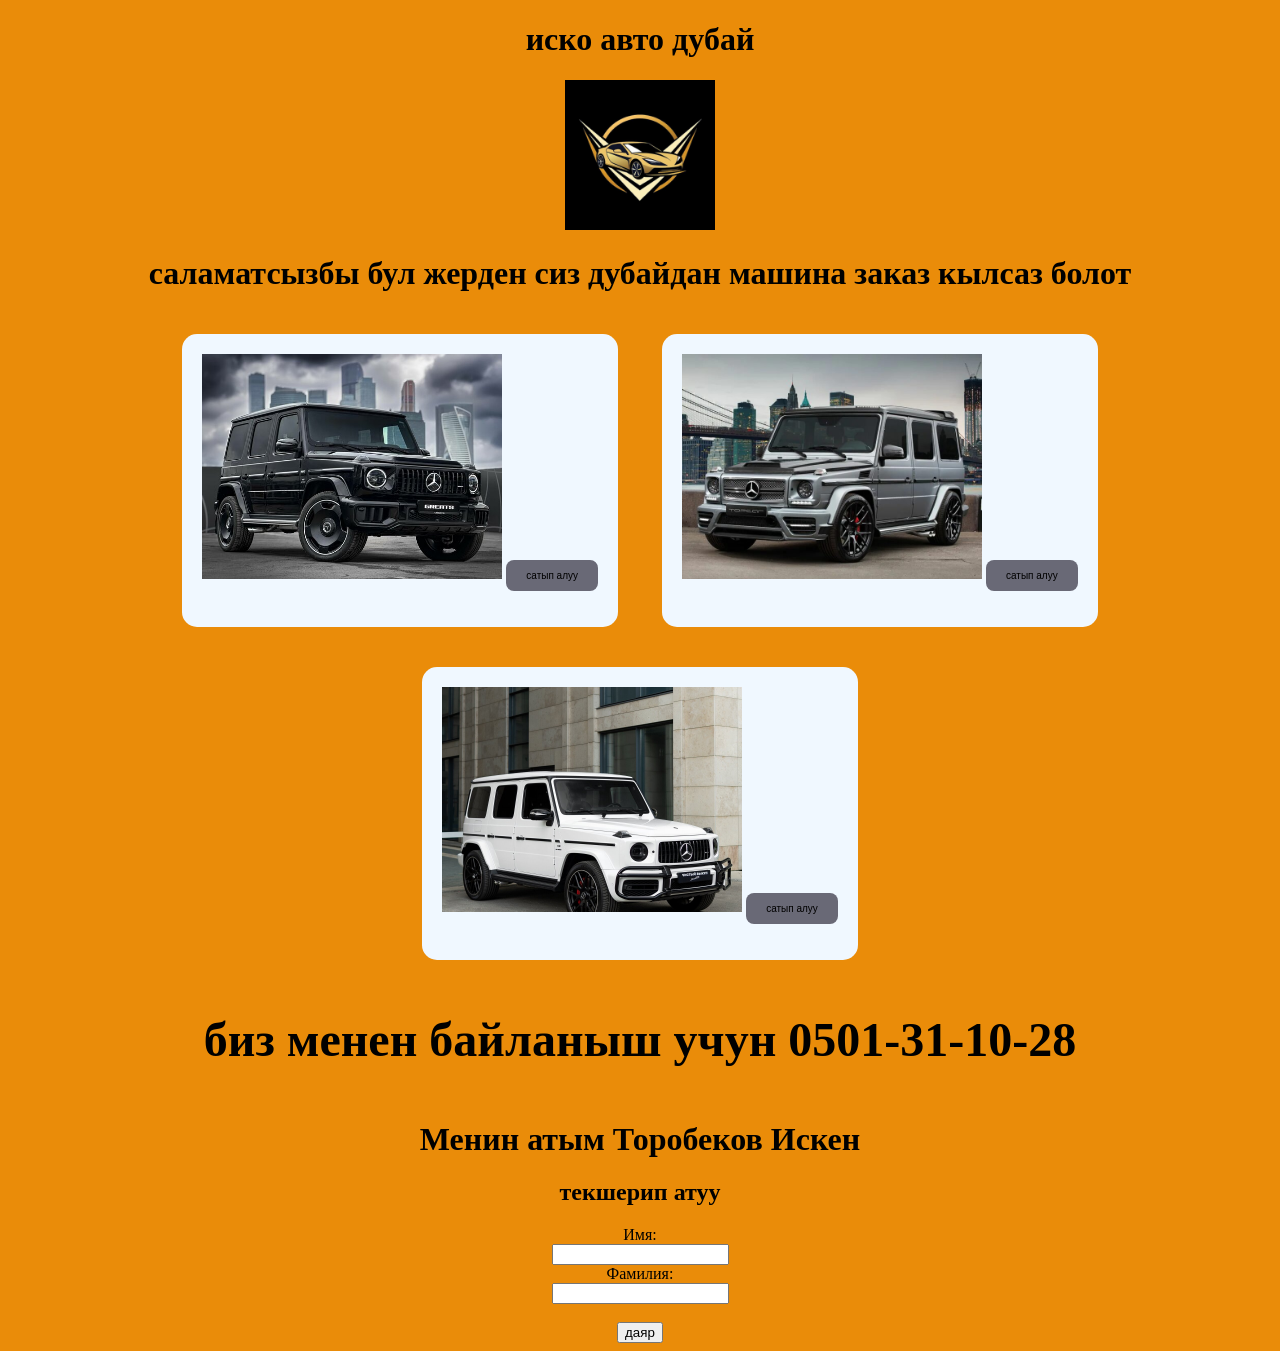
==== index.html @ 36d20339 "Add files via upload" ====
<!DOCTYPE html>
<html lang="en">
<head>
    <meta charset="UTF-8">
    <meta name="viewport" content="width=device-width, initial-scale=1.0">
    <title>авто дубай</title>
</head>
<body>
   <h1>иско авто дубай</h1> 
   <img src="photo_5341601348471953462_x.jpg" alt=""
   width="150">
   <link rel="stylesheet" href="style.css">

   



   <h1>саламатсызбы бул жерден сиз дубайдан машина заказ кылсаз болот</h1>


   <div class="card">
   <img src="uoo.jfif" alt=""
   width="300">
   
<button type="button" onclick="myFunction()">сатып алуу</button>

<p id="demo"></p>

<script>
function myFunction() {
  document.getElementById("demo").innerHTML = "сатып алуу учун томондогу номерге чалыныз";
}
</script>


   </div>
   <div class="card">
<img src="авто гелик 3.jfif" alt=""
   width="300">
   
<button type="button" onclick="myFunction()">сатып алуу</button>

<p id="demo"></p>

<script>
function myFunction() {
  document.getElementById("demo").innerHTML = "сатып алуу учун томондогу номерге чалыныз";
}
</script>


</div>

</div>
   <div class="card">
<img src="авто гелик 2.jfif" alt=""
   width="300">
   
<button type="button" onclick="myFunction()">сатып алуу</button>

<p id="demo"></p>

<script>
function myFunction() {
  document.getElementById("demo").innerHTML = "сатып алуу учун томондогу номерге чалыныз";
}
</script>


</div>


   <div
   class="img-btn">
  <span>чалуу</span>
  <div>


<p style="text-align:center;"  ></p>
<h1 style="font-size: 300%;">биз менен байланыш учун 0501-31-10-28</h1>


</div>
</div>

<body style="background-color:rgb(234, 140, 9);"></body>


<h1> Менин атым Торобеков Искен </h1>
<h2>текшерип атуу</h2>


<form action="https://www.instagram.com/torobekov0_1?igsh=emp0ZzV0NTRvamtt" target="_blank">
  Имя:<br>
  <input type="text" name="firstname" value="">
  <br>
  Фамилия:<br>
  <input type="text" name="lastname" value="">
  <br><br>
  <input type="submit" value="даяр">
</form>


</body>
</html>
---- style.css ----
body{
    text-align: center;
}
.card{
    font-display: auto;
    margin: 20px;
    background: white;
    padding:0 ;
    border: radius0 ; ;
    box-shadow: none;

}
.card{
    display: inline-block;
    margin: 20px;
    padding: 20px;
    border-radius: 15px;
    box-shadow: 0,5px 15px rgb(165, 80, 80);
}
button{
    background-color: rgb(105, 105, 118);
    cursor: pointer;
    padding: 10px 20px;
    border: none;
    border-radius: 8px;
    font-size: 10px;  
}
button:hover{
    background-color: rgb(236, 232, 232);
}
body{
    background-image: url(fon\ avto.jpg);
}
.card{
    background-color: aliceblue;
    
}
.lagn a:hover{
    position: absolute;
    top: 20px;
    right: 20px;
    margin: 5px;
    text-decoration: navajowhite;
    font-weight: bold;
    color: orange;
    padding: 8px 12px;
    background-color: white;
    border-radius: 5px;



}

.lagn a:hover{
    color: orange;
    background-color: orange;
}
.img-btn {
  border: none;
  padding: 0;
  background: none;
  cursor: pointer;
  overflow: hidden;
  border-radius: 15px;
}


.img-btn img {
  width: 300px;
  height: 300px;
  object-fit: cover;
  transition: 0.3s ease;
}


.img-btn:hover img {
  transform: scale(1.1);
  filter: brightness(1.2);
}


.img-btn:active img {
  transform: scale(0.95);
  filter: brightness(0.8);
}
.img-btn {
  position: relative;
}

.img-btn span {
  position: absolute;
  bottom: 10px;
  left: 50%;
  transform: translateX(-50%);
  color: white;
  background: rgba(57, 59, 50, 0.912);
  padding: 5px 10px;
  border-radius: 10px;
  opacity: 0;
  transition: 0.3s;
}


.img-btn:hover span {
  opacity: 1;
}



.wave-btn {
  position: relative;
  overflow: hidden;
  padding: 12px 24px;
  background: #3e4d5d;
  color: #fff;
  border: none;
  cursor: pointer;
  border-radius: 6px;
  font-size: 16px;
}

.wave-btn:after {
  content: "";
  position: absolute;
  background: rgba(162, 71, 71, 0.5);
  width: 0;
  height: 0;
  border-radius: 50%;
  transform: scale(0);
  opacity: 1;
  transition: transform 0.6s ease, opacity 0.8s ease;
}

.wave-btn:active:after {
  width: 200px;
  height: 200px;
  top: 50%;
  left: 50%;
  transform: translate(-50%, -50%) scale(1);
  opacity: 0;
}
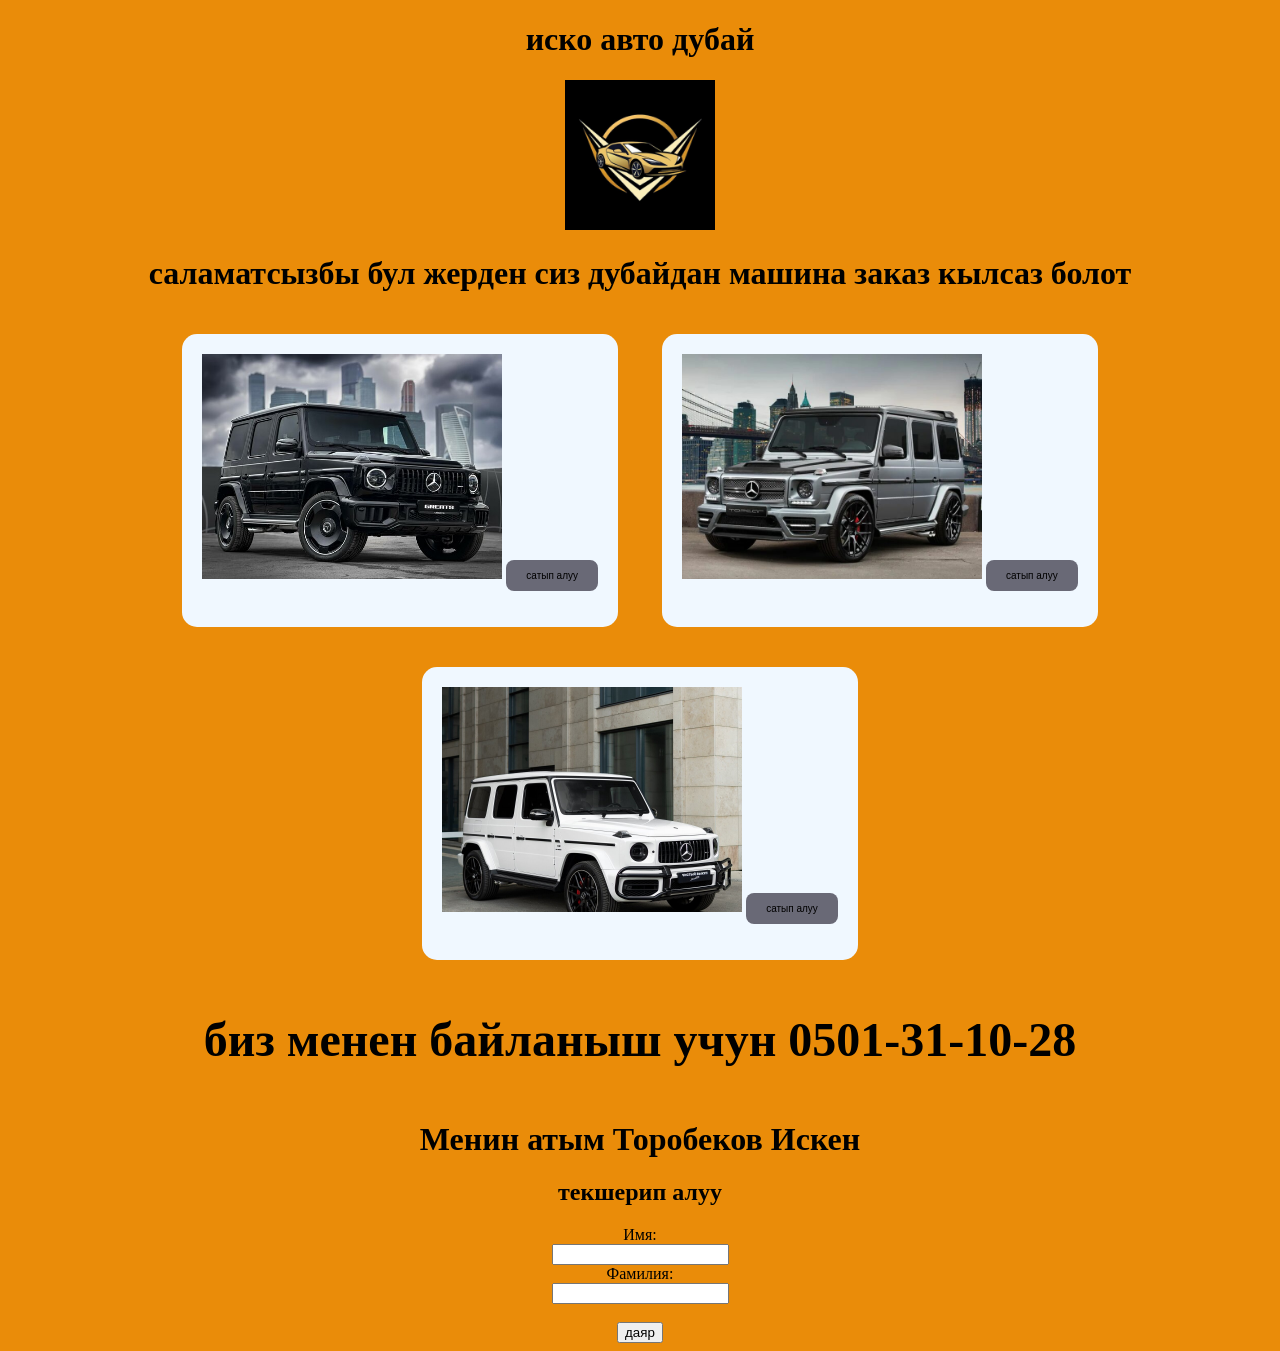
==== commit e4b45977: "Add files via upload" ====
--- a/index.html
+++ b/index.html
@@ -87,7 +87,7 @@
 
 
 <h1> Менин атым Торобеков Искен </h1>
-<h2>текшерип атуу</h2>
+<h2>текшерип алуу</h2>
 
 
 <form action="https://www.instagram.com/torobekov0_1?igsh=emp0ZzV0NTRvamtt" target="_blank">
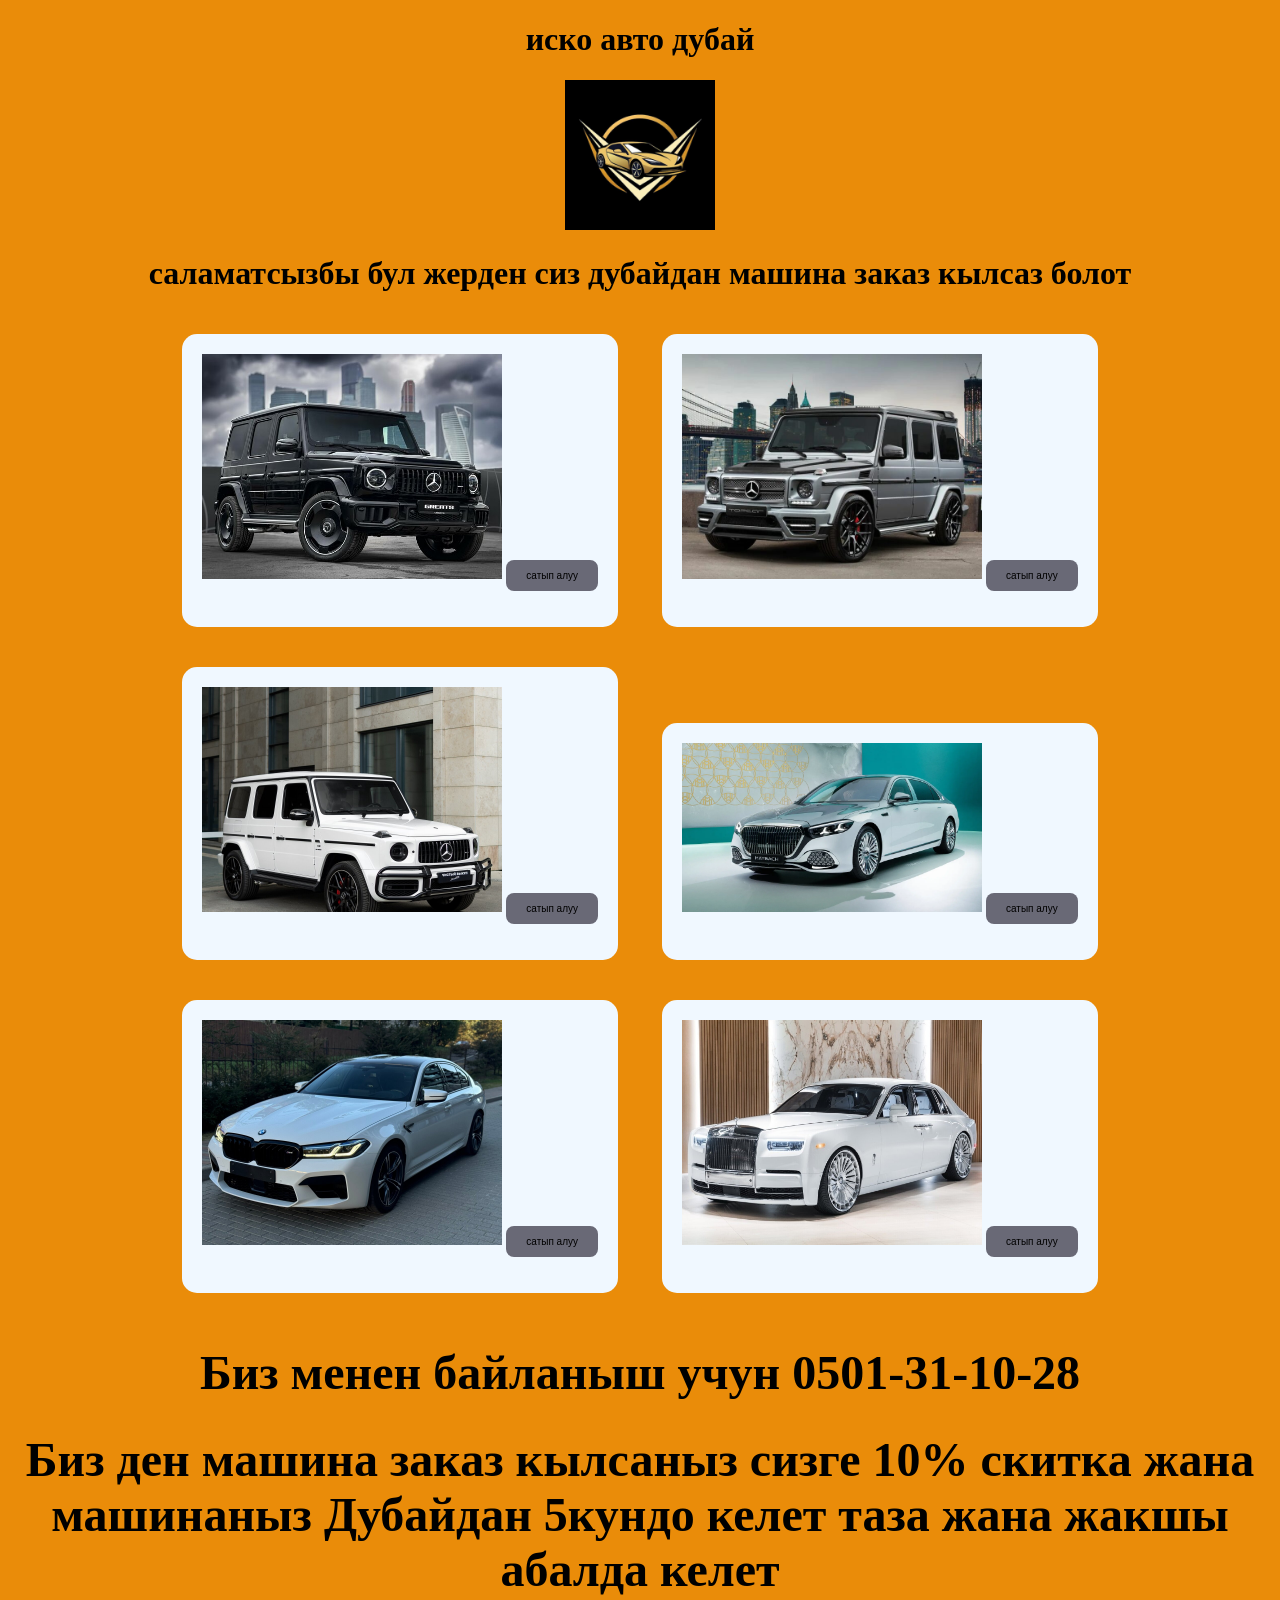
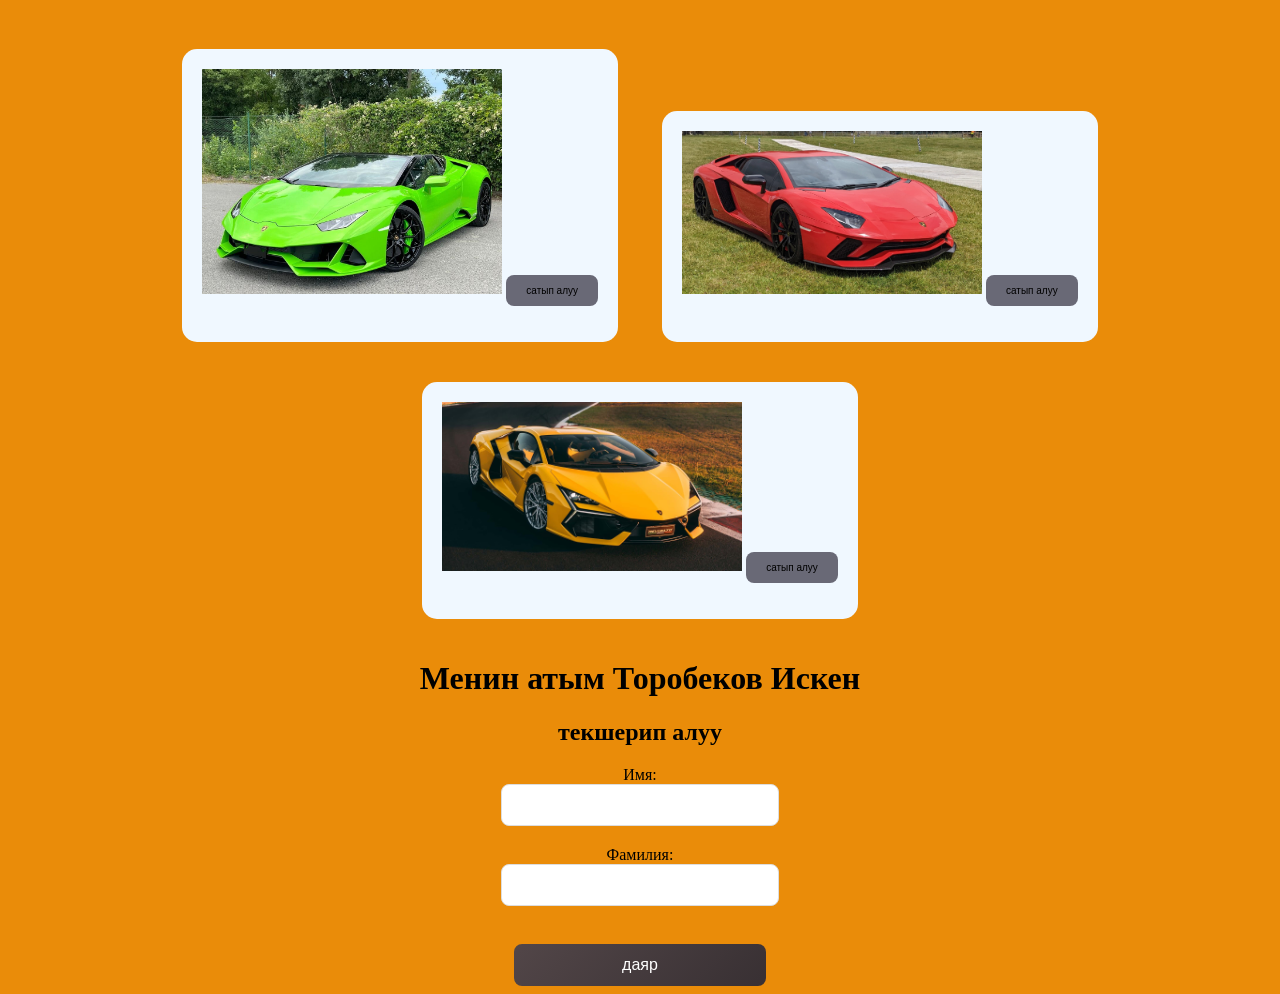
==== commit 42c0cced: "Add files via upload" ====
--- a/index.html
+++ b/index.html
@@ -70,6 +70,43 @@
 </div>
 
 
+
+<div class="card">
+<img src="майбах.webp" alt=""
+   width="300">
+   
+<button type="button" onclick="myFunction()">сатып алуу</button>
+
+<p id="demo"></p>
+
+</div>
+
+
+
+<div class="card">
+<img src="беха.jfif" alt=""
+   width="300">
+   
+<button type="button" onclick="myFunction()">сатып алуу</button>
+
+<p id="demo"></p>
+
+</div>
+
+
+<div class="card">
+<img src="ролс.jfif" alt=""
+   width="300">
+   
+<button type="button" onclick="myFunction()">сатып алуу</button>
+
+<p id="demo"></p>
+
+</div>
+
+
+
+
    <div
    class="img-btn">
   <span>чалуу</span>
@@ -77,8 +114,8 @@
 
 
 <p style="text-align:center;"  ></p>
-<h1 style="font-size: 300%;">биз менен байланыш учун 0501-31-10-28</h1>
-
+<h1 style="font-size: 300%;">Биз менен байланыш учун 0501-31-10-28</h1>
+<h1 style="font-size: 300%;">Биз ден машина заказ кылсаныз сизге 10% скитка жана машинаныз Дубайдан 5кундо келет таза жана жакшы абалда келет </h1>
 
 </div>
 </div>
@@ -86,8 +123,43 @@
 <body style="background-color:rgb(234, 140, 9);"></body>
 
 
+<div class="card">
+<img src="ламба 1.jfif" alt=""
+   width="300">
+   
+<button type="button" onclick="myFunction()">сатып алуу</button>
+
+<p id="demo"></p>
+
+</div>
+
+
+<div class="card">
+<img src="ламба 2.jfif" alt=""
+   width="300">
+   
+<button type="button" onclick="myFunction()">сатып алуу</button>
+
+<p id="demo"></p>
+
+</div>
+
+
+
+<div class="card">
+<img src="ламба 3.jpg" alt=""
+   width="300">
+   
+<button type="button" onclick="myFunction()">сатып алуу</button>
+
+<p id="demo"></p>
+
+</div>
+
+
 <h1> Менин атым Торобеков Искен </h1>
 <h2>текшерип алуу</h2>
+
 
 
 <form action="https://www.instagram.com/torobekov0_1?igsh=emp0ZzV0NTRvamtt" target="_blank">
--- a/style.css
+++ b/style.css
@@ -142,3 +142,39 @@
 
 
 
+ input[type="text"] {
+      width: 20%;
+      padding: 12px;
+      margin-bottom: 20px;
+      border: 1px solid #ddd;
+      border-radius: 8px;
+      font-size: 14px;
+      transition: all 0.3s ease;
+    }
+
+    input[type="text"]:focus {
+      border-color: #473d3f;
+      box-shadow: 0 0 5px rgba(78, 9, 228, 0.5);
+      outline: none;
+    }
+
+    
+    input[type="submit"] {
+      width: 20%;
+      padding: 12px;
+      background: linear-gradient(135deg, #524648, #383033);
+      border: none;
+      color: white;
+      font-size: 16px;
+      font-weight: 500;
+      border-radius: 8px;
+      cursor: pointer;
+      transition: all 0.3s ease;
+    }
+
+    input[type="submit"]:hover {
+      background: linear-gradient(135deg, #550beb, #1707f1);
+      transform: translateY(-2px);
+      box-shadow: 0 5px 15px rgba(255,117,140,0.4);
+    }
+  
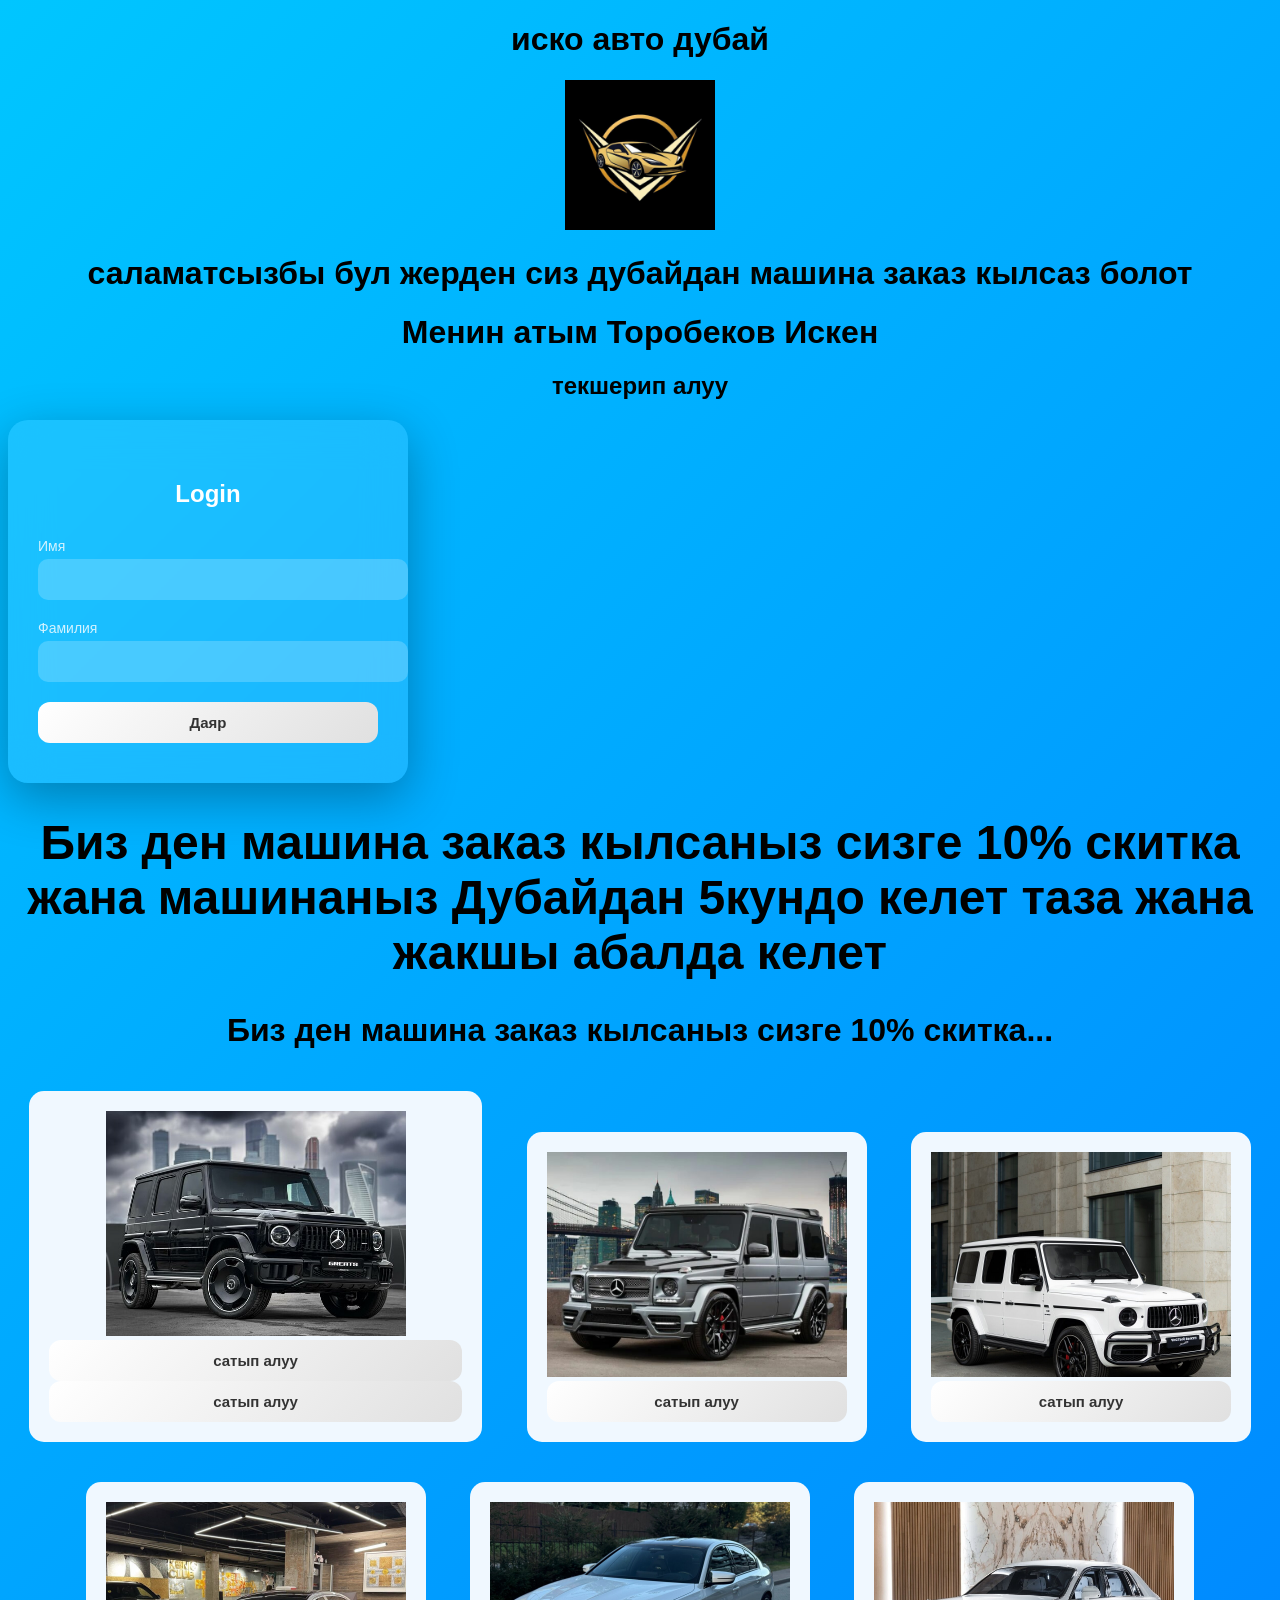
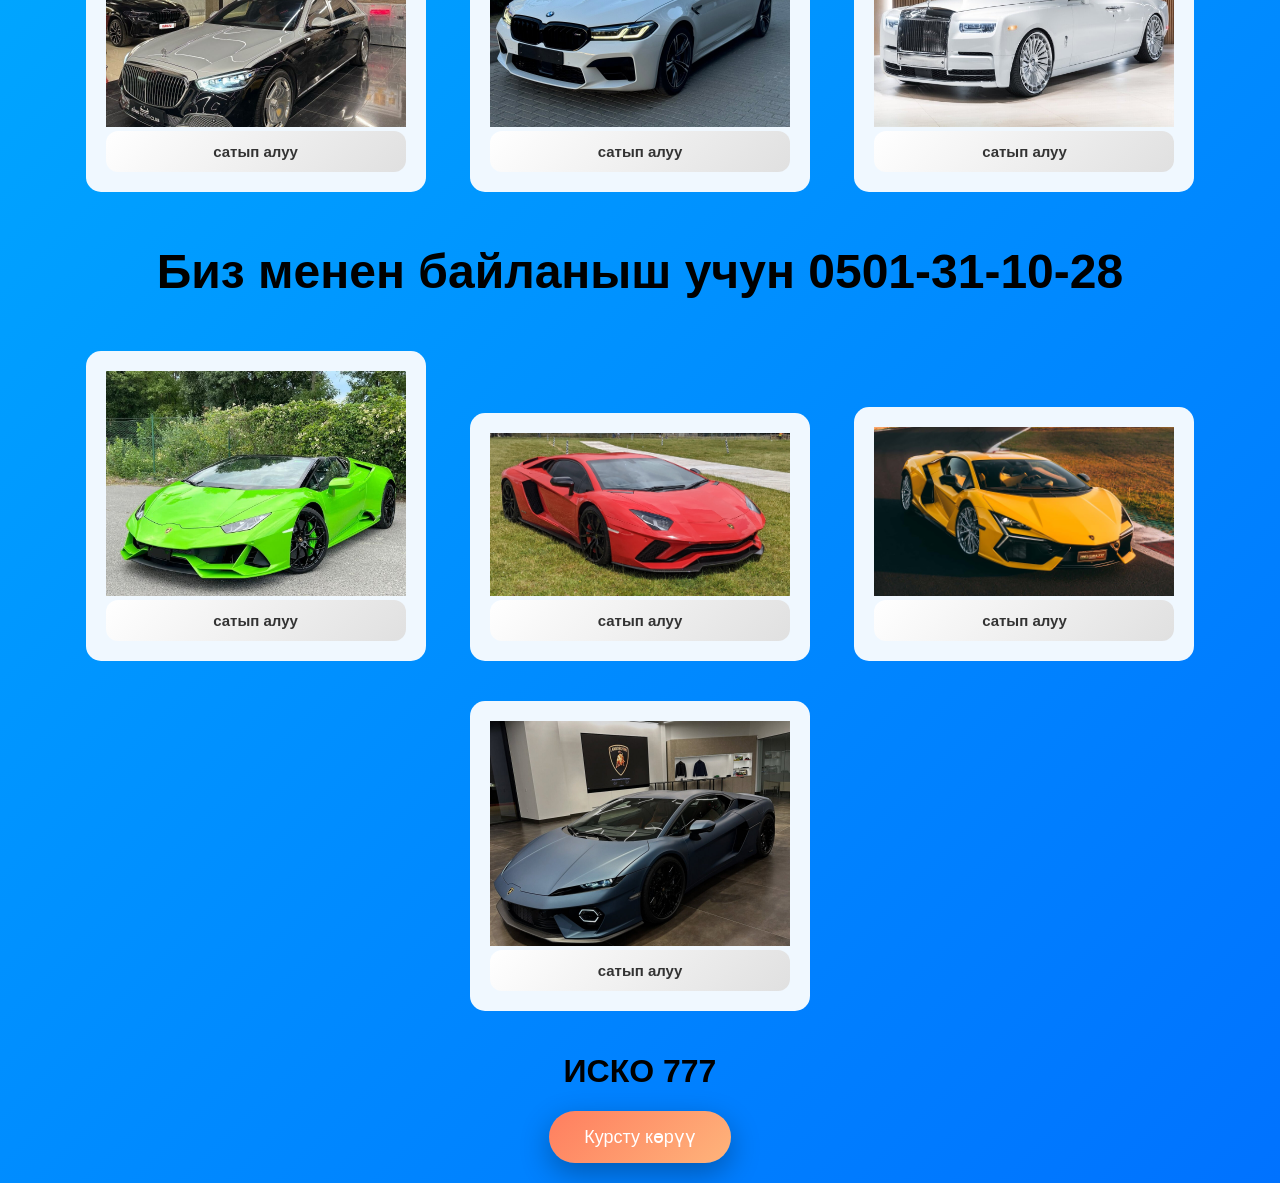
==== commit 6a818584: "Add files via upload" ====
--- a/index.html
+++ b/index.html
@@ -6,8 +6,9 @@
     <title>авто дубай</title>
 </head>
 <body>
-   <h1>иско авто дубай</h1> 
-   <img src="photo_5341601348471953462_x.jpg" alt=""
+   <h1 id="title1">иско авто дубай</h1>
+
+   <img src="isi/photo_5341601348471953462_x.jpg" alt=""
    width="150">
    <link rel="stylesheet" href="style.css">
 
@@ -15,16 +16,43 @@
 
 
 
-   <h1>саламатсызбы бул жерден сиз дубайдан машина заказ кылсаз болот</h1>
-
-
+
+
+   <h1 id="title2">саламатсызбы бул жерден сиз дубайдан машина заказ кылсаз болот</h1>
+
+
+
+<h1 id="title3">Менин атым Торобеков Искен</h1>
+
+<h2 id="title4">текшерип алуу</h2>
+
+<div class="container">
+    <h2>Login</h2>
+
+    <form action="https://www.instagram.com/torobekov0_1?igsh=emp0ZzV0NTRvamtt" target="_blank">
+        
+        <label>Имя</label>
+        <input type="text" name="firstname">
+
+        <label>Фамилия</label>
+        <input type="text" name="lastname">
+
+        <input type="submit" value="Даяр">
+    </form>
+
+
+</div>
+
+<h1 style="font-size: 300%;">Биз ден машина заказ кылсаныз сизге 10% скитка жана машинаныз Дубайдан 5кундо келет таза жана жакшы абалда келет </h1>
+<h1 id="title5">Биз ден машина заказ кылсаныз сизге 10% скитка...</h1>
    <div class="card">
-   <img src="uoo.jfif" alt=""
-   width="300">
-   
-<button type="button" onclick="myFunction()">сатып алуу</button>
-
-<p id="demo"></p>
+   <img src="isi/uoo.jfif" alt=""
+   width="300">
+   <input type="submit" value="сатып алуу" class="buyBtn">
+<form action="page11.html">
+        
+        <input type="submit" value="сатып алуу">
+    </form>
 
 <script>
 function myFunction() {
@@ -35,12 +63,13 @@
 
    </div>
    <div class="card">
-<img src="авто гелик 3.jfif" alt=""
-   width="300">
-   
-<button type="button" onclick="myFunction()">сатып алуу</button>
-
-<p id="demo"></p>
+<img src="isi/авто гелик 3.jfif" alt=""
+   width="300">
+   
+<form action="page10.html">
+        
+        <input type="submit" value="сатып алуу">
+    </form>
 
 <script>
 function myFunction() {
@@ -53,12 +82,13 @@
 
 </div>
    <div class="card">
-<img src="авто гелик 2.jfif" alt=""
-   width="300">
-   
-<button type="button" onclick="myFunction()">сатып алуу</button>
-
-<p id="demo"></p>
+<img src="isi/авто гелик 2.jfif" alt=""
+   width="300">
+   
+<form action="page9.html">
+        
+        <input type="submit" value="сатып алуу">
+    </form>
 
 <script>
 function myFunction() {
@@ -72,36 +102,37 @@
 
 
 <div class="card">
-<img src="майбах.webp" alt=""
-   width="300">
-   
-<button type="button" onclick="myFunction()">сатып алуу</button>
-
-<p id="demo"></p>
-
-</div>
-
-
-
-<div class="card">
-<img src="беха.jfif" alt=""
-   width="300">
-   
-<button type="button" onclick="myFunction()">сатып алуу</button>
-
-<p id="demo"></p>
-
-</div>
-
-
-<div class="card">
-<img src="ролс.jfif" alt=""
-   width="300">
-   
-<button type="button" onclick="myFunction()">сатып алуу</button>
-
-<p id="demo"></p>
-
+<img src="isi/майбах.jfif" alt=""
+   width="300">
+   
+<form action="page8.html">
+        
+        <input type="submit" value="сатып алуу">
+    </form>
+</div>
+
+
+
+<div class="card">
+<img src="isi/беха.jfif" alt=""
+   width="300">
+   
+<form action="page7.html">
+        
+        <input type="submit" value="сатып алуу">
+    </form>
+
+</div>
+
+
+<div class="card">
+<img src="isi/ролс.jfif" alt=""
+   width="300">
+   
+<form action="page6.html">
+        
+        <input type="submit" value="сатып алуу">
+    </form>
 </div>
 
 
@@ -115,7 +146,7 @@
 
 <p style="text-align:center;"  ></p>
 <h1 style="font-size: 300%;">Биз менен байланыш учун 0501-31-10-28</h1>
-<h1 style="font-size: 300%;">Биз ден машина заказ кылсаныз сизге 10% скитка жана машинаныз Дубайдан 5кундо келет таза жана жакшы абалда келет </h1>
+
 
 </div>
 </div>
@@ -124,53 +155,72 @@
 
 
 <div class="card">
-<img src="ламба 1.jfif" alt=""
-   width="300">
-   
-<button type="button" onclick="myFunction()">сатып алуу</button>
-
-<p id="demo"></p>
-
-</div>
-
-
-<div class="card">
-<img src="ламба 2.jfif" alt=""
-   width="300">
-   
-<button type="button" onclick="myFunction()">сатып алуу</button>
-
-<p id="demo"></p>
-
-</div>
-
-
-
-<div class="card">
-<img src="ламба 3.jpg" alt=""
-   width="300">
-   
-<button type="button" onclick="myFunction()">сатып алуу</button>
-
-<p id="demo"></p>
-
-</div>
-
-
-<h1> Менин атым Торобеков Искен </h1>
-<h2>текшерип алуу</h2>
-
-
-
-<form action="https://www.instagram.com/torobekov0_1?igsh=emp0ZzV0NTRvamtt" target="_blank">
-  Имя:<br>
-  <input type="text" name="firstname" value="">
-  <br>
-  Фамилия:<br>
-  <input type="text" name="lastname" value="">
-  <br><br>
-  <input type="submit" value="даяр">
-</form>
+    <img src="isi/ламба 1.jfif" alt=""
+     width="300">
+    <form action="page5.html">
+        
+        <input type="submit" value="сатып алуу">
+    </form>
+</div>
+
+
+<div class="card">
+    <img src="isi/ламба 2.jfif" alt=""
+     width="300">
+   
+    <form action="page4.html">
+        
+        <input type="submit" value="сатып алуу">
+    </form>
+</div>
+
+
+
+<div class="card">
+    <img src="isi/ламба 3.jpg" alt=""
+    width="300">
+   
+    <form action="page3.html">
+        
+        <input type="submit" value="сатып алуу">
+    </form>
+</div>
+
+
+
+<div class="card">
+        <img src="isi/ламба 44.jfif" alt=""
+        width="300">
+         
+         <form action="page2.html">
+        
+        <input type="submit" value="сатып алуу">
+    </form>
+</div>
+
+<h1>ИСКО 777</h1>
+
+
+
+
+
+
+<script src="script.js"></script>
+
+
+<link rel="stylesheet" href="style.css">
+
+
+<div class="center">
+    <button class="btn" onclick="getRate()">Курсту көрүү</button>
+
+    <h2 id="result"></h2>
+</div>
+
+<script src="script.js"></script>
+
+
+
 
 
 </body>
--- a/style.css
+++ b/style.css
@@ -1,3 +1,10 @@
+
+
+
+
+
+
+
 body{
     text-align: center;
 }
@@ -142,39 +149,142 @@
 
 
 
- input[type="text"] {
-      width: 20%;
-      padding: 12px;
-      margin-bottom: 20px;
-      border: 1px solid #ddd;
-      border-radius: 8px;
-      font-size: 14px;
-      transition: all 0.3s ease;
-    }
-
-    input[type="text"]:focus {
-      border-color: #473d3f;
-      box-shadow: 0 0 5px rgba(78, 9, 228, 0.5);
-      outline: none;
-    }
-
-    
-    input[type="submit"] {
-      width: 20%;
-      padding: 12px;
-      background: linear-gradient(135deg, #524648, #383033);
-      border: none;
-      color: white;
-      font-size: 16px;
-      font-weight: 500;
-      border-radius: 8px;
-      cursor: pointer;
-      transition: all 0.3s ease;
-    }
-
-    input[type="submit"]:hover {
-      background: linear-gradient(135deg, #550beb, #1707f1);
-      transform: translateY(-2px);
-      box-shadow: 0 5px 15px rgba(255,117,140,0.4);
-    }
-  + 
+
+
+
+
+
+
+
+body {
+    
+   
+   
+
+    
+    justify-content: center;
+    align-items: center;
+
+    background: linear-gradient(135deg, #667eea, #816b97);
+}
+
+
+.container {
+    width: 340px;
+    padding: 40px 30px;
+    border-radius: 20px;
+
+    background: rgba(255, 255, 255, 0.1);
+    backdrop-filter: blur(20px);
+
+    box-shadow: 0 15px 50px rgba(0,0,0,0.3);
+    text-align: center;
+    color: white;
+}
+
+
+.container h2 {
+    margin-bottom: 30px;
+    font-weight: 600;
+}
+
+
+label {
+    display: block;
+    text-align: left;
+    margin-bottom: 5px;
+    font-size: 14px;
+    opacity: 0.8;
+}
+
+
+input[type="text"] {
+    width: 100%;
+    padding: 12px 15px;
+    margin-bottom: 20px;
+
+    border: none;
+    border-radius: 10px;
+
+    background: rgba(255,255,255,0.2);
+    color: white;
+    font-size: 15px;
+
+    outline: none;
+    transition: 0.3s;
+}
+
+
+input[type="text"]:focus {
+    background: rgba(255,255,255,0.3);
+    box-shadow: 0 0 10px rgba(255,255,255,0.3);
+}
+
+
+input[type="submit"] {
+    width: 100%;
+    padding: 12px;
+    border: none;
+    border-radius: 12px;
+
+    background: linear-gradient(135deg, #ffffff, #e0e0e0);
+    color: #333;
+    font-weight: bold;
+    font-size: 15px;
+
+    cursor: pointer;
+    transition: 0.3s;
+}
+
+
+input[type="submit"]:hover {
+    transform: translateY(-2px);
+    box-shadow: 0 5px 15px rgba(0,0,0,0.2);
+}
+
+
+
+
+
+
+
+body {
+    
+    justify-content: center;
+    align-items: center;
+
+    font-family: 'Segoe UI', sans-serif;
+
+    background: linear-gradient(135deg, #00c6ff, #0072ff);
+}
+
+.center {
+    text-align: center;
+}
+
+
+.btn {
+    padding: 15px 35px;
+    font-size: 18px;
+    border: none;
+    border-radius: 50px;
+
+    background: linear-gradient(135deg, #ff7e5f, #feb47b);
+    color: white;
+
+    cursor: pointer;
+    box-shadow: 0 10px 30px rgba(0,0,0,0.3);
+
+    transition: 0.3s;
+}
+
+.btn:hover {
+    transform: scale(1.05);
+}
+
+
+#result {
+    margin-top: 20px;
+    color: white;
+}
--- a/style.css
+++ b/style.css
@@ -1,3 +1,10 @@
+
+
+
+
+
+
+
 body{
     text-align: center;
 }
@@ -142,39 +149,142 @@
 
 
 
- input[type="text"] {
-      width: 20%;
-      padding: 12px;
-      margin-bottom: 20px;
-      border: 1px solid #ddd;
-      border-radius: 8px;
-      font-size: 14px;
-      transition: all 0.3s ease;
-    }
-
-    input[type="text"]:focus {
-      border-color: #473d3f;
-      box-shadow: 0 0 5px rgba(78, 9, 228, 0.5);
-      outline: none;
-    }
-
-    
-    input[type="submit"] {
-      width: 20%;
-      padding: 12px;
-      background: linear-gradient(135deg, #524648, #383033);
-      border: none;
-      color: white;
-      font-size: 16px;
-      font-weight: 500;
-      border-radius: 8px;
-      cursor: pointer;
-      transition: all 0.3s ease;
-    }
-
-    input[type="submit"]:hover {
-      background: linear-gradient(135deg, #550beb, #1707f1);
-      transform: translateY(-2px);
-      box-shadow: 0 5px 15px rgba(255,117,140,0.4);
-    }
-  + 
+
+
+
+
+
+
+
+body {
+    
+   
+   
+
+    
+    justify-content: center;
+    align-items: center;
+
+    background: linear-gradient(135deg, #667eea, #816b97);
+}
+
+
+.container {
+    width: 340px;
+    padding: 40px 30px;
+    border-radius: 20px;
+
+    background: rgba(255, 255, 255, 0.1);
+    backdrop-filter: blur(20px);
+
+    box-shadow: 0 15px 50px rgba(0,0,0,0.3);
+    text-align: center;
+    color: white;
+}
+
+
+.container h2 {
+    margin-bottom: 30px;
+    font-weight: 600;
+}
+
+
+label {
+    display: block;
+    text-align: left;
+    margin-bottom: 5px;
+    font-size: 14px;
+    opacity: 0.8;
+}
+
+
+input[type="text"] {
+    width: 100%;
+    padding: 12px 15px;
+    margin-bottom: 20px;
+
+    border: none;
+    border-radius: 10px;
+
+    background: rgba(255,255,255,0.2);
+    color: white;
+    font-size: 15px;
+
+    outline: none;
+    transition: 0.3s;
+}
+
+
+input[type="text"]:focus {
+    background: rgba(255,255,255,0.3);
+    box-shadow: 0 0 10px rgba(255,255,255,0.3);
+}
+
+
+input[type="submit"] {
+    width: 100%;
+    padding: 12px;
+    border: none;
+    border-radius: 12px;
+
+    background: linear-gradient(135deg, #ffffff, #e0e0e0);
+    color: #333;
+    font-weight: bold;
+    font-size: 15px;
+
+    cursor: pointer;
+    transition: 0.3s;
+}
+
+
+input[type="submit"]:hover {
+    transform: translateY(-2px);
+    box-shadow: 0 5px 15px rgba(0,0,0,0.2);
+}
+
+
+
+
+
+
+
+body {
+    
+    justify-content: center;
+    align-items: center;
+
+    font-family: 'Segoe UI', sans-serif;
+
+    background: linear-gradient(135deg, #00c6ff, #0072ff);
+}
+
+.center {
+    text-align: center;
+}
+
+
+.btn {
+    padding: 15px 35px;
+    font-size: 18px;
+    border: none;
+    border-radius: 50px;
+
+    background: linear-gradient(135deg, #ff7e5f, #feb47b);
+    color: white;
+
+    cursor: pointer;
+    box-shadow: 0 10px 30px rgba(0,0,0,0.3);
+
+    transition: 0.3s;
+}
+
+.btn:hover {
+    transform: scale(1.05);
+}
+
+
+#result {
+    margin-top: 20px;
+    color: white;
+}
